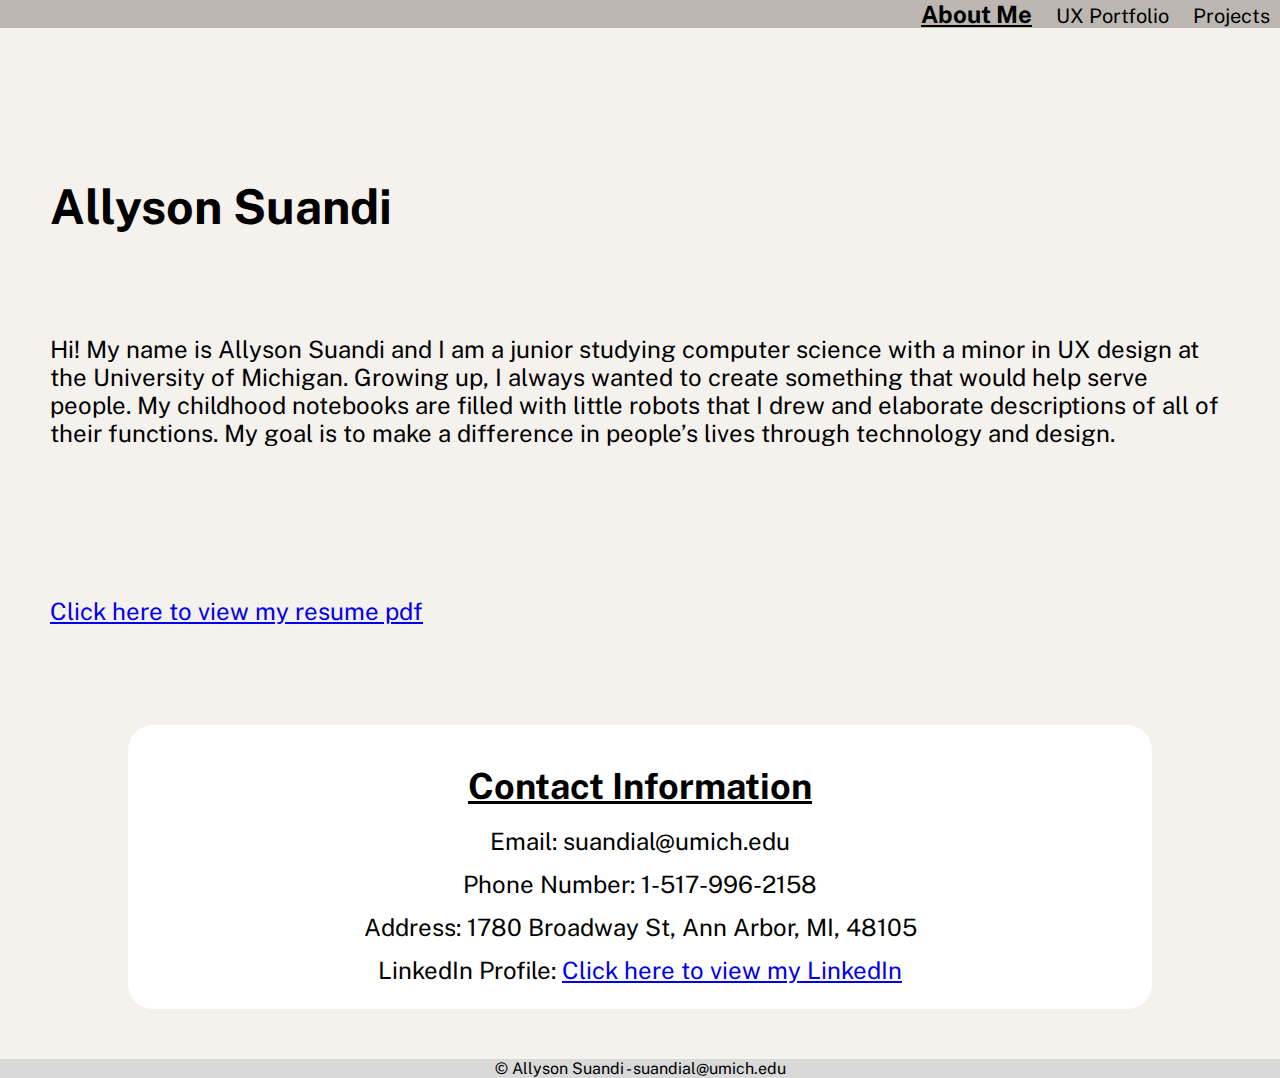
==== index.html @ 9e17da24 "Add files via upload" ====
<!DOCTYPE html>
<html lang="en">
    <head>
        <meta charset="utf-8">
        <link rel="stylesheet" type="text/css" href="/css/html5reset.css">
        <link rel="stylesheet" type="text/css" href="/css/style.css">
        <link href='https://fonts.googleapis.com/css?family=Public Sans' rel='stylesheet'>
        <meta name="viewport" content="width=device-width, initial-scale=1.0">
        <title>Allyson Suandi</title>
    </head>
    <body>
        <div class = "skip"> <a href="#main"> Jump to Main Content </a></div>
        <header>
            <nav>
                <!-- <img src="../images/logo.png" alt="logo" id = "logo"> -->
                <ul class="top_bar">
                    <li class ="bar_link"><a href="index.html">About Me</a></li>
                    <li><a href="UXportfolio.html">UX Portfolio</a></li>
                    <li><a href="CSprojects.html">Projects</a></li>
                </ul>
            </nav>
        </header>
        <main class="home" id="main">
            <div class = "about">
                <h1>Allyson Suandi</h1>
                <p class = "me">Hi! My name is Allyson Suandi and I am a junior studying computer science with a minor in UX design at the University of Michigan. Growing up, I always wanted to create something that would help serve people. My childhood notebooks are filled with little robots that I drew and elaborate descriptions of all of their functions. My goal is to make a difference in people’s lives through technology and design.
                </p>
                <p class = "me"><a href="../pdf/Resume.pdf"> Click here to view my resume pdf</a></p>
            </div>  
            <div class = "contact">
                <h2>Contact Information</h2>
                <ul class="contacts">
                    <li class = "contact_info">Email: suandial@umich.edu</li>
                    <li class = "contact_info">Phone Number: 1-517-996-2158</li>
                    <li class = "contact_info">Address: 1780 Broadway St, Ann Arbor, MI, 48105
                    <li class = "contact_info">LinkedIn Profile: 
                        <a href= "https://www.linkedin.com/in/allyson-suandi-243b11200/"> 
                            Click here to view my LinkedIn</a> </li>
                </ul>
            </div>
        </main>
        <footer>
            <p> &copy; Allyson Suandi - suandial@umich.edu</p>
        </footer>
    </body>
</html>
---- css/style.css ----
footer {
    color: black;
    text-align: center;
    background-color: #D9D9D9;
    font-size: 16px;
}

.skip {
    color: black;
    font-family: 'Public Sans';
    font-size: 16px;
}

.skip a {
    background-color: white;
    color: black;
    font-size: 14px;
    font-family: 'Public Sans';
    top: -40px;
    position: absolute;
    z-index: 1;
    -webkit-transition: top 1s ease-out;
    transition: top1s ease-out;
}

.skip a:focus {
    top: 30px;
    position: absolute;
}

nav a:hover, nav a:focus {
    color: white;
    text-decoration: underline;
}

nav a{
    text-decoration: none;
    color: black;
}

.bar_link {
    color: black;
    font-weight: bold;
    text-decoration: underline;
    font-size: 24px;
}

nav li {
    display: inline;
    justify-content: space-around;
    list-style-type: none;
    text-decoration: none;
    font-size: 20px;
    text-align: right;
    padding: 10px;
}

nav {
    background-color: #BCB8B1;
    text-align: right;
}

#logo {
    position: relative;
    text-align: left;
    width: 45px;
}

h1 {
    font-size: 48px;
    font-family:'Public Sans';
    margin-top: 100px;
    padding: 50px;
    font-weight: bold;
}

.me {
    padding: 50px;
    font-family:'Public Sans';
    font-size: 24px;
    margin-bottom: 50px;
}

h2, h3, h4, h5, h6 {
    font-size: 36px;
    margin-top: 30px;
    margin-bottom: 20px;
    text-align: center;
    font-weight: bold;
    text-decoration: underline;
}

.contact_info {
    text-align: center;
    margin-bottom: 15px;
    font-size: 24px;
}

.contact {
    background-size: contain;
    padding: 50px;
    background-color: white;
    width: 80%;
    border-radius: 25px;
    padding: 10px;
    margin: auto;
    margin-bottom: 50px;
}

#tukuStyling {
    display: block;
    margin-left: auto;
    margin-right: auto;
}
.UX_desc {
    padding: 50px;
    font-family:'Public Sans';
    font-size: 24px;
    margin-bottom: 50px;
}

.CS_desc {
    padding: 50px;
    font-family:'Public Sans';
    font-size: 24px;
    margin-bottom: 50px;
}

.flex_registration {
    display: flex;
    background-color: #BCB8B1;
    flex-direction: column;
    padding: 50px;
}

.flex_selling {
    display: flex;
    background-color: #BCB8B1;
    flex-direction: column;
    padding: 50px;
}

.flex_purchases, .flex_cart, .flex_upload1, .flex_upload2 {
    display: flex;
    background-color: #BCB8B1;
    flex-direction: column;
    padding: 50px;
}

.flex_home, .flex_browse, .flex_product1, .flex_product2{
    display: flex;
    background-color: #BCB8B1;
    flex-direction: column;
    padding: 50px;
}

.projects {
    display: grid;
    grid-template-columns: auto;
    background-color: #BCB8B1;
    column-gap: 20px;
    row-gap: 20px;
    padding: 20px;
}

.CS_projects {
    background-color: #F5F1ED;
    display: grid;
    grid-template-columns: auto;
    column-gap: 50px;
    row-gap: 50px;
    padding: 50px;
    align-items: center;
}

body {
    background-color: #F5F1ED;
    font-family:'Public Sans';
}

@media (min-width: 600px) {
    .projects {
        display: grid;
        grid-template-columns: auto auto;
        background-color: #BCB8B1;
        column-gap: 20px;
        row-gap: 20px;
        padding: 20px;
    }

    .CS_projects {
        display: grid;
        grid-template-columns: auto auto;
        background-color: #F5F1ED;
        column-gap: 50px;
        row-gap: 50px;
        padding: 50px;
        align-items: center;
    }
}

@media(min-width: 900px) {
    .flex_registration {
        flex-direction: row;
    }
    
    .flex_selling {
        flex-direction: row;
    }
    
    .flex_purchases, .flex_cart, .flex_upload1, .flex_upload2 {
        flex-direction: row;
    }

    .flex_home, .flex_browse, .flex_product1, .flex_product2{
        flex-direction: row;
    }

    .projects {
        display: grid;
        grid-template-columns: auto auto auto;
        background-color: #BCB8B1;
        column-gap: 20px;
        row-gap: 20px;
        padding: 20px;
    }

    .CS_projects {
        display: grid;
        grid-template-columns: auto auto auto;
        background-color: #F5F1ED;
        column-gap: 50px;
        row-gap: 50px;
        padding: 50px;
        align-items: center;
    }
}
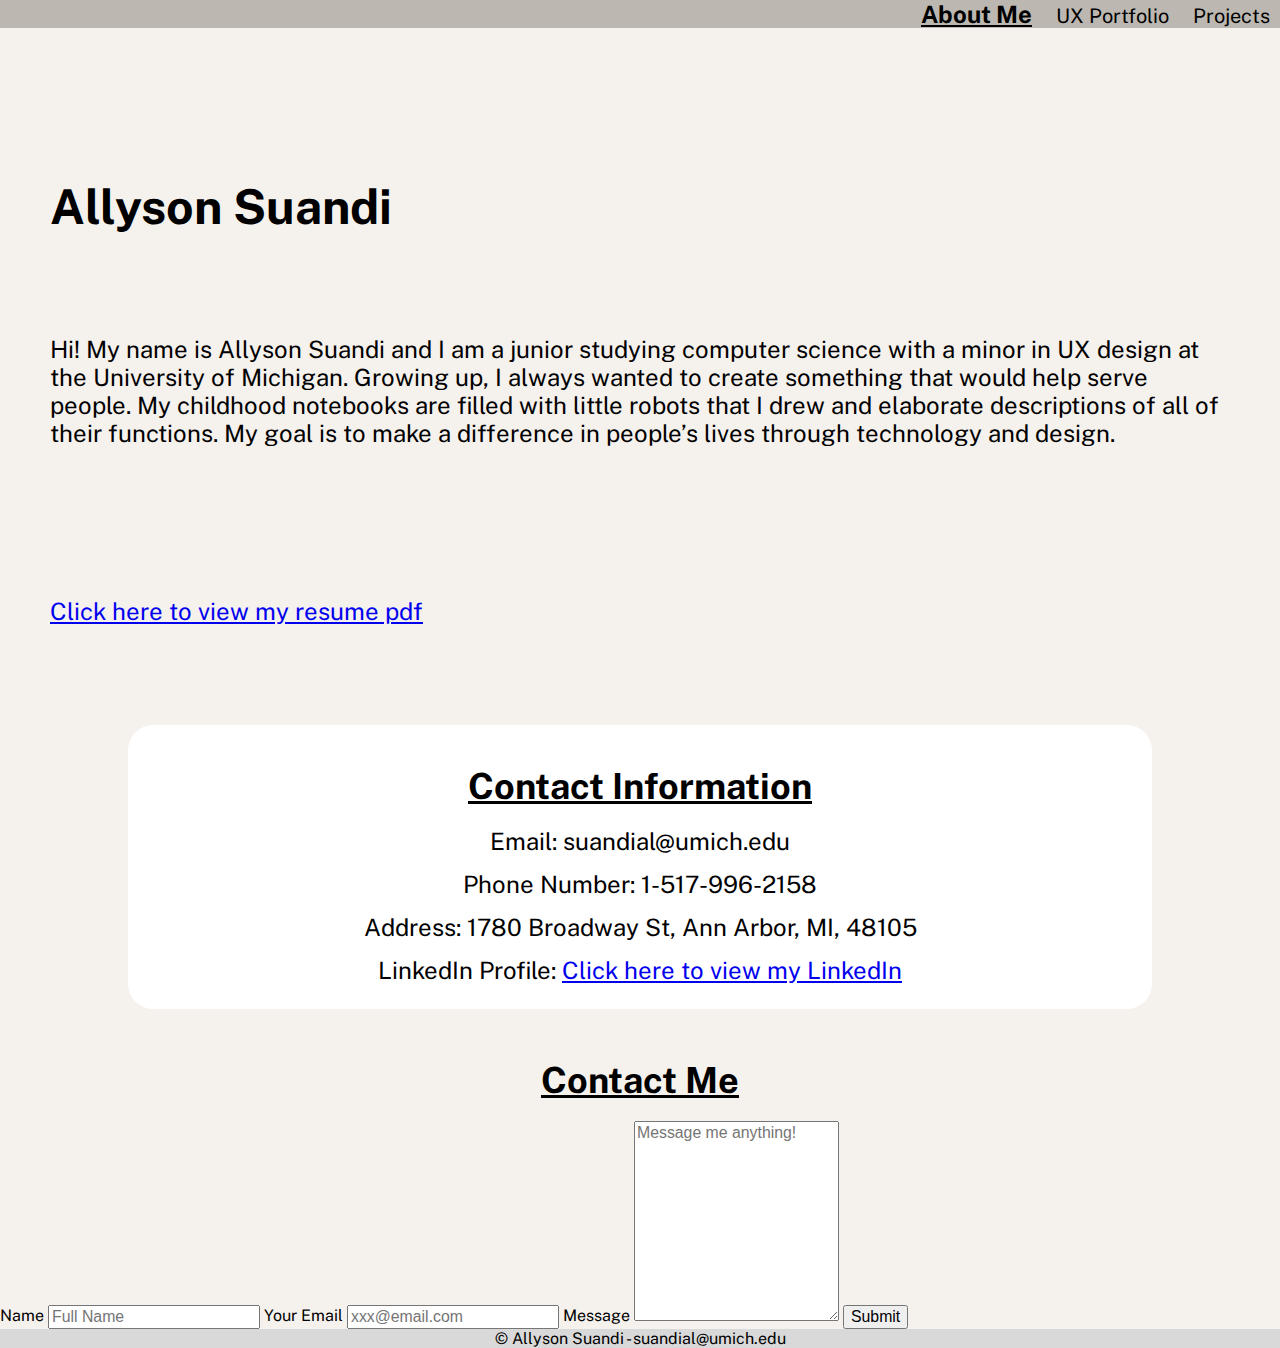
==== commit 8dbe43db: "Update index.html" ====
--- a/index.html
+++ b/index.html
@@ -2,8 +2,9 @@
 <html lang="en">
     <head>
         <meta charset="utf-8">
-        <link rel="stylesheet" type="text/css" href="/css/html5reset.css">
-        <link rel="stylesheet" type="text/css" href="/css/style.css">
+        <meta http-equiv="X-UA-Compatible" content="IE=edge">
+        <link rel="stylesheet" type="text/css" href="css/html5reset.css">
+        <link rel="stylesheet" type="text/css" href="css/style.css">
         <link href='https://fonts.googleapis.com/css?family=Public Sans' rel='stylesheet'>
         <meta name="viewport" content="width=device-width, initial-scale=1.0">
         <title>Allyson Suandi</title>
@@ -38,9 +39,24 @@
                             Click here to view my LinkedIn</a> </li>
                 </ul>
             </div>
+            <h3>Contact Me</h3>
+            <div class="contact_form">
+                <form id="fcf-form-id" class="fcf-form-class" method="post" action="https://formspree.io/f/xaykrjby">
+                  <label for="name">Name</label>
+                  <input type="text" id="name" name="name" placeholder="Full Name" required="">
+                            
+                  <label for="email">Your Email</label>
+                  <input type="text" id="email" name="email" placeholder="xxx@email.com" required="">
+                  
+                  <label for="subject">Message</label>
+                  <textarea id="subject" name="subject" placeholder="Message me anything!" style="height:200px"></textarea>
+                    
+                  <input type="submit" value="Submit">
+                </form>
+            </div>
         </main>
         <footer>
             <p> &copy; Allyson Suandi - suandial@umich.edu</p>
         </footer>
     </body>
-</html>+</html>
